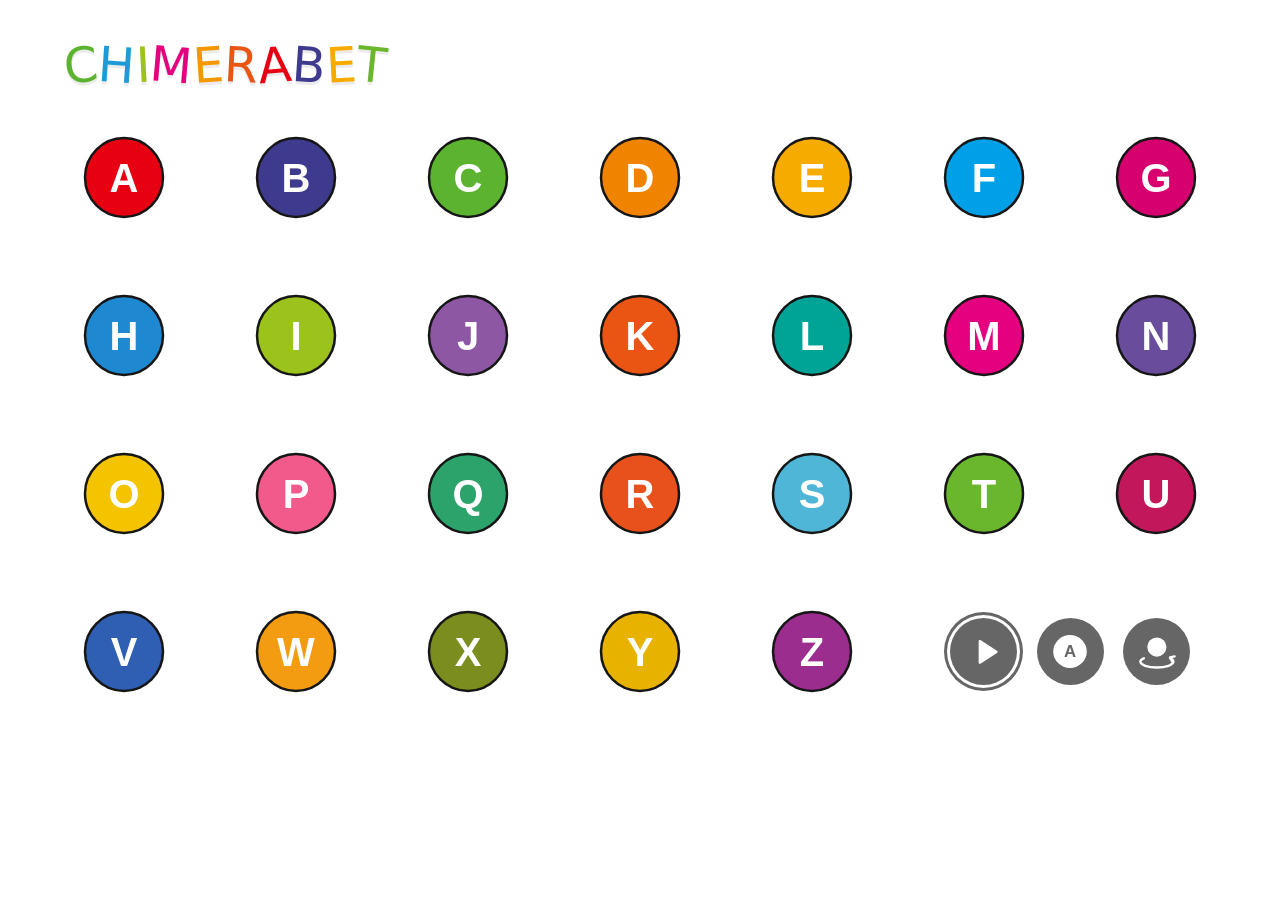
==== chimerabet.html @ 9112e0af "Add files via upload" ====
<!doctype html>
<html lang="ja">
<head>
  <meta charset="utf-8">
  <meta name="viewport" content="width=device-width, initial-scale=1, viewport-fit=cover">
  <title>CHIMERABET</title>
  <link rel="icon" href="data:,">
  <link rel="stylesheet" href="css/style.css">
</head>
<body>
  <div id="app"></div>
  <noscript>このサイトを表示するには JavaScript を有効にしてください。</noscript>

  <script src="js/data.js"></script>
  <script src="js/placeholder.js"></script>
  <script src="js/app.js"></script>
</body>
</html>
---- css/style.css ----
:root {
  --ink: #222;
  --btn: #666;
  --chev: #b3b3b3;
  --font-title: "Avenir Next Condensed", "Myriad Pro", "Arial Narrow", "Roboto Condensed", sans-serif;
  --font-logo: "Arial Rounded MT Bold", "Hiragino Maru Gothic ProN", "M PLUS Rounded 1c", system-ui, sans-serif;
  --font-ui: "Hiragino Sans", "Noto Sans JP", system-ui, sans-serif;
}

*, *::before, *::after { box-sizing: border-box; }
html, body { margin: 0; background: #fff; color: var(--ink); font-family: var(--font-ui); -webkit-font-smoothing: antialiased; }
a { color: inherit; -webkit-tap-highlight-color: transparent; }
img, video { display: block; -webkit-user-drag: none; user-select: none; -webkit-user-select: none; }
.media { width: 100%; height: 100%; object-fit: contain; pointer-events: none; }
.visually-hidden { position: absolute; width: 1px; height: 1px; overflow: hidden; clip: rect(0 0 0 0); white-space: nowrap; }

/* =====================================================================
   一覧
   ===================================================================== */
.page-grid {
  max-width: 1420px;
  margin: 0 auto;
  padding: clamp(20px, 3.2vw, 48px) clamp(20px, 5vw, 84px) clamp(36px, 4.5vw, 68px);
}
.grid-head { margin-bottom: clamp(14px, 2.2vw, 30px); }

.logo {
  display: inline-flex;
  text-decoration: none;
  font: 400 clamp(30px, 3.8vw, 56px) / 1 var(--font-logo);
  letter-spacing: .01em;
}
.logo img { height: clamp(30px, 3.8vw, 56px); width: auto; }
.logo span { display: inline-block; transform: rotate(var(--r)); text-shadow: 0 3px 0 rgba(0, 0, 0, .08); }
.logo:hover span { animation: hop .55s cubic-bezier(.3, 1.6, .5, 1) var(--d) both; }
@keyframes hop { 50% { transform: translateY(-16%) rotate(calc(var(--r) * -1)); } }

.grid {
  --cols: 7;
  --col-gap: clamp(10px, 4.1vw, 60px);
  display: grid;
  grid-template-columns: repeat(var(--cols), minmax(0, 1fr));
  gap: clamp(12px, 3vw, 43px) var(--col-gap);
}
.cell {
  position: relative;
  display: block;
  aspect-ratio: 1;
  border-radius: 14px;
  outline-offset: 4px;
  transition: opacity .2s ease;
}
.cell:hover { opacity: .7; }
.cell:focus-visible { outline: 3px solid var(--c); }

/* 最後の行の右側2マス分（T・Uの列）にボタンを置き、
   左端のボタンを T の丸の左端、右端のボタンを U の丸の右端に収める */
.modes.grid-controls {
  --inset: .164; /* 丸の外周がマスの端から何割内側にあるか（本番素材に替えたら調整） */
  grid-column: -3 / -1;
  justify-content: space-between;
  gap: 0;
  /* 1マスの幅 = (2マス分 − 列の間隔) ÷ 2。+6px は選択中ボタンの外側の輪の分 */
  padding-inline: calc(var(--inset) * (50% - var(--col-gap) / 2) + 6px);
}
.grid-controls .mode-btn { width: 28%; }

@media (max-width: 1100px) { .grid { --cols: 5; } }
@media (max-width: 720px)  { .grid { --cols: 4; } }
@media (max-width: 460px)  { .grid { --cols: 3; } }

/* =====================================================================
   表示パーツ
   ===================================================================== */
.view { position: absolute; inset: 0; }
.view-still { padding: 8%; }
.view-silhouette { padding: 7% 0; }

/* --- Animation：枠の中だけで表示し、両端でフェード --- */
.anim-frame {
  position: absolute;
  inset: 0;
  overflow: hidden;
  -webkit-mask-image: linear-gradient(90deg, transparent 0, #000 22%, #000 78%, transparent 100%);
          mask-image: linear-gradient(90deg, transparent 0, #000 22%, #000 78%, transparent 100%);
}
.anim-mover {
  position: absolute;
  inset: 0;
  display: flex;
  align-items: center;
  justify-content: center;
  opacity: 0;
  will-change: transform, opacity;
}
.anim-mover.has-video { opacity: 1; }
.crawl { width: auto; height: 72%; aspect-ratio: 1; animation: crawl .62s ease-in-out infinite alternate; transform-origin: 50% 90%; }
@keyframes crawl {
  from { transform: translateY(2%) rotate(-4deg) scaleY(.97); }
  to   { transform: translateY(-5%) rotate(3deg) scaleY(1.02); }
}

/* --- Turntable --- */
.tt-stage {
  position: absolute;
  inset: 0;
  display: flex;
  align-items: center;
  justify-content: center;
  perspective: 2200px;
}
.tt-rotor {
  position: relative;
  height: 100%;
  aspect-ratio: 1;
  transform-style: preserve-3d;
  will-change: transform;
}
.page-grid .tt-stage { perspective: 900px; }
.page-grid .tt-rotor { height: 84%; }
.tt-layer { position: absolute; inset: 0; transform: translateZ(calc(var(--z) * var(--gap, 1px))); }
.tt-layer.is-edge { filter: brightness(.35); }

/* =====================================================================
   個別ページ（ホームの上に重ねるポップアップ）
   中のサイズは cqw / cqh（ポップアップの幅・高さに対する%）で指定
   ===================================================================== */
html.popup-open { overflow: hidden; }

.popup {
  position: fixed;
  inset: 0;
  z-index: 100;
  display: grid;
  place-items: center;
  background: rgba(24, 24, 24, .5);
  overscroll-behavior: contain;
  animation: popup-fade .22s ease both;
}
.popup.is-closing { animation: popup-fade-out .2s ease both; pointer-events: none; }
.popup-panel {
  position: relative;
  width: min(calc(100vw - 32px), 1200px);
  height: min(calc(100vh - 48px), 760px);
  height: min(calc(100svh - 48px), 760px);
  display: grid;
  grid-template-rows: auto 1fr auto;
  overflow: hidden;
  background: #fff;
  border-radius: clamp(14px, 2vw, 24px);
  box-shadow: 0 24px 60px rgba(0, 0, 0, .25);
  container-type: size;
  animation: popup-in .3s cubic-bezier(.2, .9, .3, 1.1) both;
}
.popup-panel:focus { outline: none; }
.popup.is-closing .popup-panel { animation: popup-out .2s ease both; }
@keyframes popup-fade { from { opacity: 0; } }
@keyframes popup-fade-out { to { opacity: 0; } }
@keyframes popup-in { from { opacity: 0; transform: translateY(16px) scale(.97); } }
@keyframes popup-out { to { opacity: 0; transform: translateY(8px) scale(.98); } }

/* 左上の × */
.close-btn {
  position: absolute;
  top: clamp(10px, 1.6cqw, 22px);
  left: clamp(10px, 1.6cqw, 22px);
  z-index: 4;
  width: 44px;
  height: 44px;
  display: grid;
  place-items: center;
  border-radius: 50%;
  color: #8a8a8a;
  transition: background .2s, color .2s;
}
.close-btn:hover { background: #f2f2f2; color: #333; }
.close-btn:focus-visible { outline: 3px solid #333; outline-offset: 2px; }
.close-btn svg { width: 22px; height: 22px; }

.detail-head {
  position: relative;
  z-index: 2;
  /* 左は × と重ならないよう最低 64px */
  padding: clamp(20px, 3.9cqw, 54px) clamp(24px, 6cqw, 96px) 0 clamp(64px, 6cqw, 96px);
}
.detail-title {
  margin: 0;
  font-family: var(--font-title);
  font-weight: 700;
  font-stretch: condensed;
  font-size: clamp(30px, 6.8cqw, 92px);
  line-height: 1;
  letter-spacing: -.005em;
  color: var(--c);
}

.stage {
  position: relative;
  justify-self: center;
  align-self: center;
  width: min(74cqw, 1010px);
  height: min(58cqh, 550px);
  animation: appear .45s ease both;
}
@keyframes appear { from { opacity: 0; transform: scale(.96); } }

.stage-turntable {
  cursor: grab;
  touch-action: none;
  -webkit-touch-callout: none;
  user-select: none;
  -webkit-user-select: none;
}
.stage-turntable.is-held { cursor: grabbing; }

.nav {
  position: absolute;
  top: 50%;
  z-index: 3;
  display: block;
  width: clamp(22px, 4.8cqw, 70px);
  aspect-ratio: 130 / 240;
  color: var(--chev);
  transform: translateY(-50%);
  transition: color .2s, transform .2s;
}
.nav svg { display: block; width: 100%; height: 100%; }
.nav::after { content: ""; position: absolute; inset: -16px; } /* 見た目より広い押せる範囲 */
.nav-prev { left: clamp(9px, 2.1cqw, 38px); }
.nav-next { right: clamp(9px, 2.1cqw, 38px); }
.nav:hover { color: #8a8a8a; }
.nav-prev:hover { transform: translate(-4px, -50%); }
.nav-next:hover { transform: translate(4px, -50%); }

.detail-foot {
  position: relative;
  z-index: 2;
  display: flex;
  align-items: center;
  justify-content: flex-end;
  gap: 24px;
  padding: 0 clamp(24px, 6cqw, 96px) clamp(20px, 3.9cqw, 50px);
}
.detail-foot .mode-btn { width: clamp(44px, 5.5cqw, 76px); }
.hint { margin: 0 auto 0 0; color: #a8a8a8; font-size: 13px; letter-spacing: .04em; }

/* =====================================================================
   表示切り替えボタン
   ===================================================================== */
.modes { display: flex; align-items: center; gap: clamp(11px, 2vw, 36px); }
.mode-btn {
  flex: none;
  width: clamp(47px, 5.5vw, 80px);
  aspect-ratio: 1;
  border-radius: 50%;
  background: var(--btn);
  display: grid;
  place-items: center;
  text-decoration: none;
  transition: transform .2s ease, box-shadow .2s ease;
}
.mode-btn:hover { transform: scale(1.07); }
.mode-btn:focus-visible { outline: 3px solid #333; outline-offset: 3px; }
.mode-btn[aria-current="true"] { box-shadow: 0 0 0 3px #fff, 0 0 0 6px var(--btn); }
.mode-btn svg, .mode-btn img { width: 62%; height: 62%; }
.mode-btn img { object-fit: contain; }
.mode-btn img.to-white { filter: brightness(0) invert(1); }

@media (max-width: 600px) {
  .detail-foot { flex-wrap: wrap; }
  .hint { width: 100%; text-align: center; margin: 0; order: -1; }
}
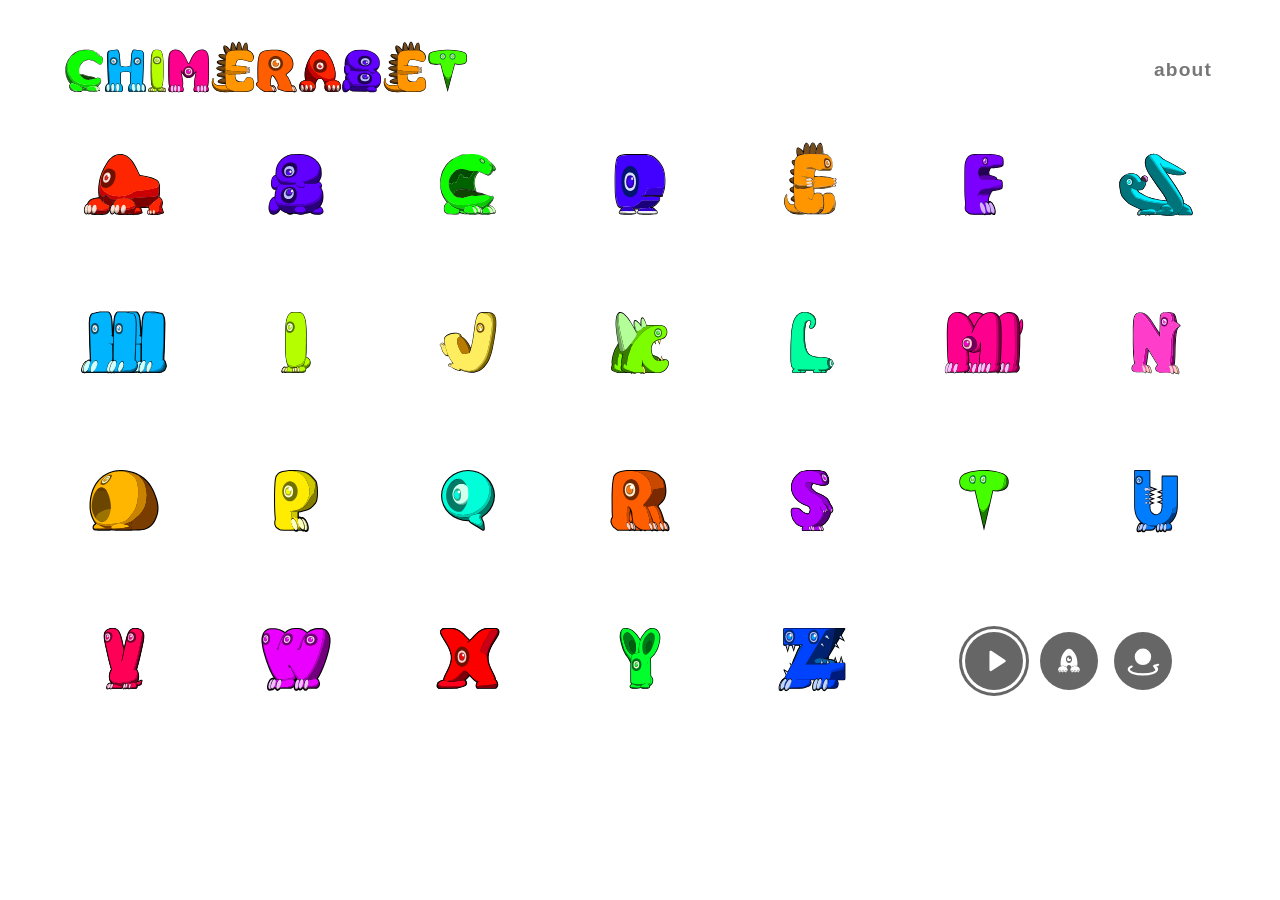
==== commit f7937e0b: "更新" ====
--- a/chimerabet.html
+++ b/chimerabet.html
@@ -9,8 +9,16 @@
 </head>
 <body>
   <div id="app"></div>
+
+  <!-- 黒背景の動画の黒い部分を透明にするフィルター（data.js の keyBlack: true で使用） -->
+  <svg width="0" height="0" style="position:absolute" aria-hidden="true" focusable="false">
+    <filter id="key-black" color-interpolation-filters="sRGB">
+      <feColorMatrix type="matrix" values="1 0 0 0 0  0 1 0 0 0  0 0 1 0 0  4 4 4 0 -0.15"/>
+    </filter>
+  </svg>
   <noscript>このサイトを表示するには JavaScript を有効にしてください。</noscript>
 
+  <script src="js/assets.js"></script>
   <script src="js/data.js"></script>
   <script src="js/placeholder.js"></script>
   <script src="js/app.js"></script>
--- a/css/style.css
+++ b/css/style.css
@@ -17,23 +17,105 @@
 /* =====================================================================
    一覧
    ===================================================================== */
-.page-grid {
+.page-grid, .page-about {
   max-width: 1420px;
   margin: 0 auto;
   padding: clamp(20px, 3.2vw, 48px) clamp(20px, 5vw, 84px) clamp(36px, 4.5vw, 68px);
 }
-.grid-head { margin-bottom: clamp(14px, 2.2vw, 30px); }
-
+/* ヘッダー（左：ロゴ / 右：about） */
+.site-head {
+  display: flex;
+  align-items: center;
+  justify-content: space-between;
+  gap: 24px;
+  margin-bottom: clamp(14px, 2.2vw, 30px);
+}
+.site-nav { flex: none; }
+.site-nav a {
+  font: 600 clamp(16px, 1.5vw, 20px) / 1 var(--font-title);
+  letter-spacing: .06em;
+  color: #777;
+  text-decoration: none;
+  padding: 8px 4px;
+  border-bottom: 2px solid transparent;
+  transition: color .2s, border-color .2s;
+}
+.site-nav a:hover { color: #222; }
+.site-nav a[aria-current="page"] { color: #222; border-bottom-color: #222; }
+
+/* ロゴ。フォントにある英字は絵（背景画像）で表示し、文字そのものは透明にしている */
 .logo {
-  display: inline-flex;
+  display: inline-block;
+  min-width: 0;
   text-decoration: none;
-  font: 400 clamp(30px, 3.8vw, 56px) / 1 var(--font-logo);
+  font: 400 clamp(30px, 3.8vw, 56px) / 1.15 var(--font-logo);
   letter-spacing: .01em;
+  white-space: pre-wrap;
+  overflow-wrap: anywhere;
 }
 .logo img { height: clamp(30px, 3.8vw, 56px); width: auto; }
-.logo span { display: inline-block; transform: rotate(var(--r)); text-shadow: 0 3px 0 rgba(0, 0, 0, .08); }
-.logo:hover span { animation: hop .55s cubic-bezier(.3, 1.6, .5, 1) var(--d) both; }
-@keyframes hop { 50% { transform: translateY(-16%) rotate(calc(var(--r) * -1)); } }
+.logo[data-font="glyph"] { font-size: clamp(46px, 5.4vw, 80px); line-height: .8; }
+.logo .g {
+  font-family: "ChimerabetMetrics", var(--font-logo);
+  text-transform: uppercase;
+  color: transparent;
+  background-repeat: no-repeat;
+  background-size: 1em 1em;
+}
+.logo .g::selection { color: transparent; background-color: rgba(0, 0, 0, .1); }
+.logo[data-font="glyph"] .t { font-size: .5em; line-height: 1; }
+.logo[data-font="glyph"] .sp { letter-spacing: .12em; }
+html:not(.metrics-ready) .logo[data-font="glyph"] { opacity: 0; } /* 字送り用フォントを読むまで隠す（一瞬ずれて見えないように） */
+.logo[data-font="glyph"] { transition: opacity .2s; }
+.logo-edit {
+  min-width: 2em;
+  margin: -6px -10px;
+  padding: 6px 10px;
+  border-radius: 10px;
+  outline: 2px dashed transparent;
+  cursor: text;
+  caret-color: #333;
+  transition: outline-color .2s, background .2s;
+}
+.logo-edit:hover { outline-color: #ddd; }
+.logo-edit:focus { outline-color: #aaa; }
+.is-dragging-file .logo-edit { outline-color: #5BB32F; background: #f3faee; }
+
+/* 編集中だけ出る、ロゴのフォント切り替え */
+.logo-wrap { position: relative; min-width: 0; }
+.logo-fonts {
+  position: absolute;
+  top: calc(100% + 10px);
+  left: -10px;
+  z-index: 5;
+  display: none;
+  gap: 4px;
+  padding: 6px;
+  background: #fff;
+  border-radius: 12px;
+  box-shadow: 0 6px 24px rgba(0, 0, 0, .14);
+  white-space: nowrap;
+}
+.logo-wrap:focus-within .logo-fonts { display: flex; }
+.logo-font {
+  display: grid;
+  justify-items: center;
+  gap: 2px;
+  width: 64px;
+  padding: 6px 2px 5px;
+  border: 0;
+  border-radius: 8px;
+  background: none;
+  color: #888;
+  font: 600 10px/1 var(--font-ui);
+  letter-spacing: .02em;
+  cursor: pointer;
+}
+.logo-font:hover { background: #f4f4f4; color: #333; }
+.logo-font[aria-pressed="true"] { background: #222; color: #fff; }
+.logo-font-img { width: 40px; height: 40px; object-fit: contain; pointer-events: none; }
+.logo-font-aa { display: grid; place-items: center; width: 40px; height: 40px; font: 400 24px/1 var(--font-logo); }
+.logo-font-name { max-width: 100%; overflow: hidden; text-overflow: ellipsis; }
 
 .grid {
   --cols: 7;
@@ -54,14 +136,15 @@
 .cell:focus-visible { outline: 3px solid var(--c); }
 
 /* 最後の行の右側2マス分（T・Uの列）にボタンを置き、
-   左端のボタンを T の丸の左端、右端のボタンを U の丸の右端に収める */
+   左端のボタンを T の絵の左端、右端のボタンを U の絵の右端に収める
+   --inset-l / --inset-r … 絵の端がマスの端から何割内側にあるか（app.js がフォントの絵から計算して入れる） */
 .modes.grid-controls {
-  --inset: .164; /* 丸の外周がマスの端から何割内側にあるか（本番素材に替えたら調整） */
   grid-column: -3 / -1;
   justify-content: space-between;
   gap: 0;
   /* 1マスの幅 = (2マス分 − 列の間隔) ÷ 2。+6px は選択中ボタンの外側の輪の分 */
-  padding-inline: calc(var(--inset) * (50% - var(--col-gap) / 2) + 6px);
+  padding-left: calc(var(--inset-l, .164) * (50% - var(--col-gap) / 2) + 6px);
+  padding-right: calc(var(--inset-r, .164) * (50% - var(--col-gap) / 2) + 6px);
 }
 .grid-controls .mode-btn { width: 28%; }
 
@@ -70,11 +153,40 @@
 @media (max-width: 460px)  { .grid { --cols: 3; } }
 
 /* =====================================================================
+   about
+   ===================================================================== */
+.about {
+  max-width: 40em;
+  margin: clamp(32px, 6vw, 96px) 0 0;
+  animation: about-in .4s ease both;
+}
+@keyframes about-in { from { opacity: 0; transform: translateY(8px); } }
+.about-title {
+  margin: 0 0 clamp(20px, 2.6vw, 36px);
+  font-family: var(--font-title);
+  font-weight: 700;
+  font-stretch: condensed;
+  font-size: clamp(40px, 6vw, 88px);
+  line-height: 1;
+}
+.about p { margin: 0 0 1.4em; font-size: clamp(15px, 1.2vw, 17px); line-height: 1.95; color: #444; }
+.back-link {
+  display: inline-block;
+  margin-top: 1.6em;
+  color: #777;
+  font-size: 14px;
+  text-decoration: none;
+  border-bottom: 1px solid #ccc;
+  padding-bottom: 2px;
+}
+.back-link:hover { color: #222; border-bottom-color: #222; }
+
+/* =====================================================================
    表示パーツ
    ===================================================================== */
 .view { position: absolute; inset: 0; }
-.view-still { padding: 8%; }
-.view-silhouette { padding: 7% 0; }
+.view-still { padding: 8%; } /* app.js の STILL_PAD と合わせる */
+.view-silhouette { padding: 0; }
 
 /* --- Animation：枠の中だけで表示し、両端でフェード --- */
 .anim-frame {
@@ -93,8 +205,18 @@
   opacity: 0;
   will-change: transform, opacity;
 }
-.anim-mover.has-video { opacity: 1; }
-.crawl { width: auto; height: 72%; aspect-ratio: 1; animation: crawl .62s ease-in-out infinite alternate; transform-origin: 50% 90%; }
+.key-black { filter: url(#key-black); }
+.crawl { width: auto; height: 96%; aspect-ratio: 1; animation: crawl .62s ease-in-out infinite alternate; transform-origin: 50% 80%; }
+/* アニメーション動画：動画の左右の端をフェードさせて、枠から出入りして見えるように */
+.view-animation.has-video { display: flex; align-items: center; justify-content: center; }
+.anim-video {
+  width: auto;
+  height: auto;
+  max-width: 100%;
+  max-height: 100%;
+  -webkit-mask-image: linear-gradient(90deg, transparent 0, #000 9%, #000 91%, transparent 100%);
+          mask-image: linear-gradient(90deg, transparent 0, #000 9%, #000 91%, transparent 100%);
+}
 @keyframes crawl {
   from { transform: translateY(2%) rotate(-4deg) scaleY(.97); }
   to   { transform: translateY(-5%) rotate(3deg) scaleY(1.02); }
@@ -119,7 +241,10 @@
 .page-grid .tt-stage { perspective: 900px; }
 .page-grid .tt-rotor { height: 84%; }
 .tt-layer { position: absolute; inset: 0; transform: translateZ(calc(var(--z) * var(--gap, 1px))); }
-.tt-layer.is-edge { filter: brightness(.35); }
+/* 回転動画（背景は白。万一わずかに白からずれても目立たないよう乗算で重ねる）
+   一覧用はフォントの絵と足元・大きさがそろうよう、マスより少し大きく置く */
+.tt-grid { inset: 1.5%; }
+.tt-grid .media, .tt-detail .media { mix-blend-mode: multiply; }
 
 /* =====================================================================
    個別ページ（ホームの上に重ねるポップアップ）
@@ -191,7 +316,7 @@
   font-size: clamp(30px, 6.8cqw, 92px);
   line-height: 1;
   letter-spacing: -.005em;
-  color: var(--c);
+  color: var(--title, var(--c));
 }
 
 .stage {
